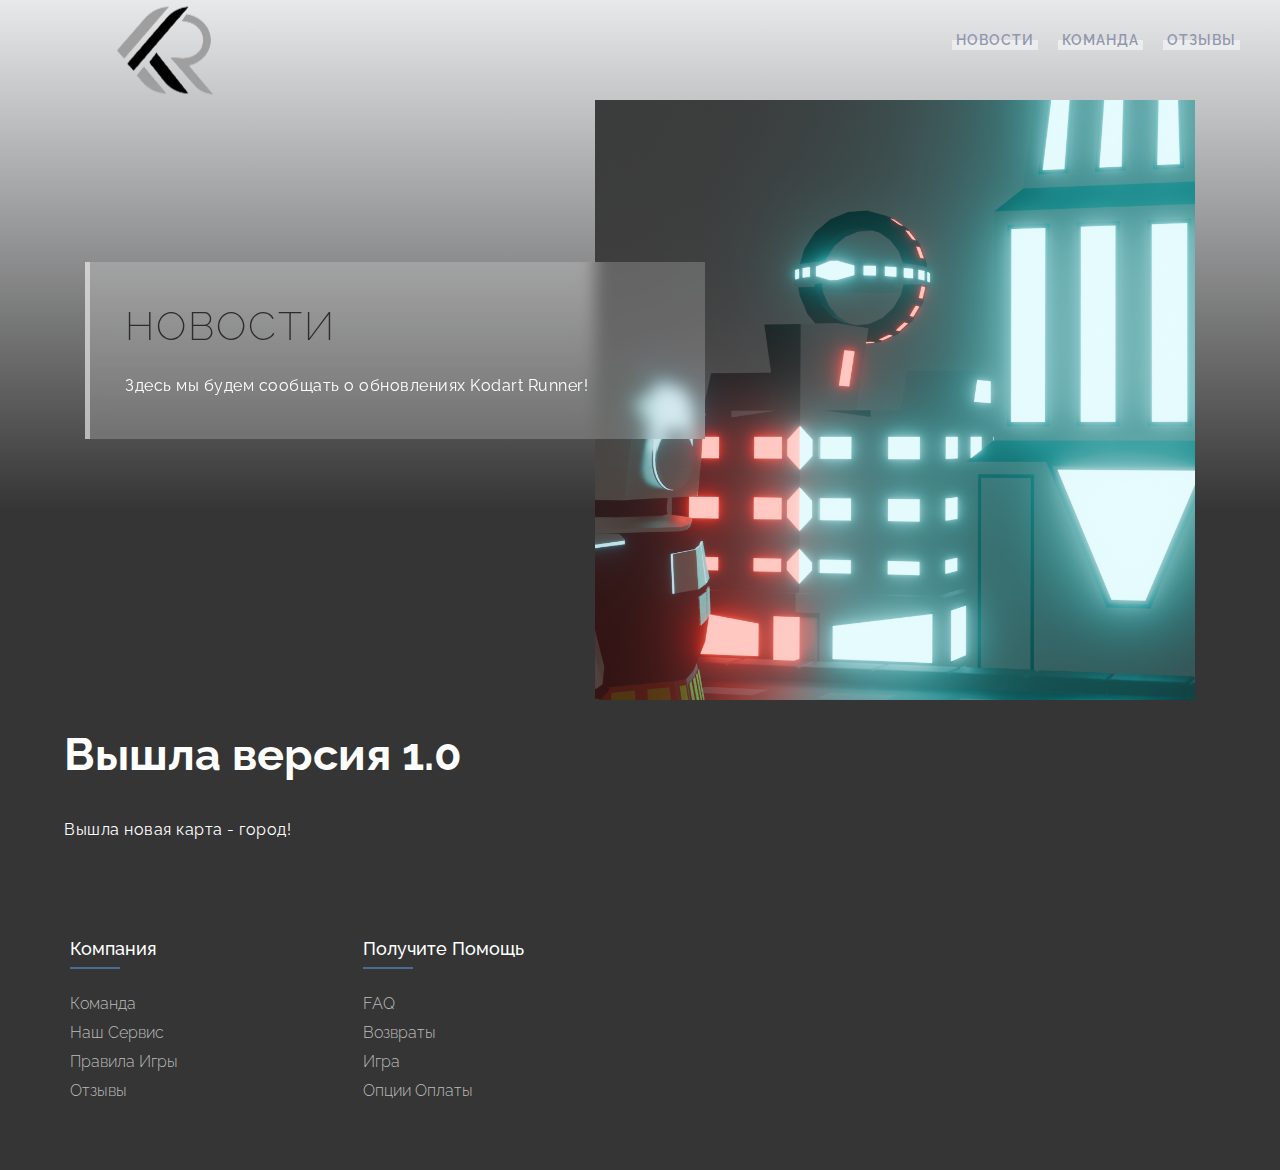
==== news.html @ 6d803bcb "Add files via upload" ====
<!DOCTYPE html>
<html lang="en">
<head>
    <meta charset="UTF-8">
    <meta name="viewport" content="width=device-width, initial-scale=1.0">
    <title>Kodart Runner - best runner game</title>
    <link rel="stylesheet" href="style.css">
</head>
<body>
 
 <nav class="mainNav">
    <div class="mainNav__logo">
      <a href="index.html">
         <img src="images/logo.png" class="kr-logo">
     </a>
    </div>
    <div class="mainNav__links">
       <a href="news.html" class="mainNav__link">Новости</a>
       <a href="team.html" class="mainNav__link">Команда</a>
       <a href="rates.html" class="mainNav__link">Отзывы</a>
    </div>
 </nav>
 <header class="mainHeading">
    <div class="mainHeading__content">
       <article class="mainHeading__text">
          <h2 class="mainHeading__title">Новости</h2>
          <p class="mainHeading__description">
            Здесь мы будем сообщать о обновлениях Kodart Runner!
          </p>
       </article>
 
       <figure class="mainHeading__image">
          <img
             src="images/for_catrin.png"
          />
       </figure>
    </div>
 </header>
 <main>
   <article class="game">
      <h2>Вышла версия 1.0</h2>
      <p>Вышла новая карта - город!</p>
   </article>
 </main>
 <footer class="footer">
    <div class="container">
        <div class="row">
            <div class="footer-col">
                <h4>Компания</h4>
                <ul>
                    <li><a href="#">команда</a></li>
                    <li><a href="#">наш сервис</a></li>
                    <li><a href="#">правила игры</a></li>
                    <li><a href="#">отзывы</a></li>
                </ul>
            </div>
            <div class="footer-col">
                <h4>Получите помощь</h4>
                <ul>
                    <li><a href="#">FAQ</a></li>
                    <li><a href="#">возвраты</a></li>
                    <li><a href="#">игра</a></li>
                    <li><a href="#">опции оплаты</a></li>
                </ul>
            </div>
        </div>
    </div>
</footer>
</body>
</html>
---- style.css ----
@import url("https://fonts.googleapis.com/css?family=Raleway:100,200,300,400,500,600,700,800,900&display=swap");
 * {
	 margin: 0;
	 padding: 0;
	 list-style: none;
	 border: 0;
	 outline: 0;
	 -webkit-tap-highlight-color: transparent;
	 text-decoration: none;
	 color: inherit;
	 box-sizing: border-box;
    
}
 *:focus {
	 outline: 0;
}
 body {
	 font-family: "Raleway", sans-serif;
}
 .mainNav {
	 width: 100%;
	 height: 80px;
	 position: absolute;
	 z-index: 1;
	 display: flex;
	 justify-content: space-between;
	 align-items: center;
	 color: #9197ae;
	 text-transform: uppercase;
	 padding: 0 40px;
}
 @media screen and (max-width: 799px) {
	 .mainNav {
		 padding: 0 20px;
	}
}
 .kr-logo {
	width: 50%;
	padding-top: 5%;
 }
 .mainNav__links {
	 display: flex;
}
 @media screen and (max-width: 799px) {
	 .mainNav__links {
		 display: none;
	}
}
 .mainNav__link {
	 letter-spacing: 1px;
	 font-size: 14px;
	 margin-left: 20px;
	 font-weight: 600;
	 box-shadow: inset 0px -10px 0px rgba(255, 255, 255, 0.5);
	 transition: all 0.4s ease, transform 0.2s ease;
	 padding: 2px 4px;
	 transform: translateY(0px);
}
 .mainNav__link:hover {
	 transform: translateY(-5px);
	 box-shadow: inset 0px -20px 0px white;
}

 .mainHeading {
	 width: 100%;
	 height: 100%;
	 position: relative;
	 padding: 0 40px;
	 background-image: linear-gradient(to top, #353535 15%, #e8e9eb 100%);
}
 @media screen and (max-width: 799px) {
	 .mainHeading {
		 padding: 0 20px;
	}
}
 .mainHeading__content {
	 max-width: 1110px;
	 min-height: 600px;
	 left: 50%;
	 transform: translateX(-50%);
	 display: flex;
	 justify-content: space-between;
	 align-items: center;
	 position: relative;
}
 @media screen and (max-width: 799px) {
	 .mainHeading__content {
		 min-height: 500px;
	}
}
 .mainHeading__text {
	 z-index: 1;
	 color: #2c2c2c;
	 background-color: rgba(255, 255, 255, 0.2);
	 padding: 40px;
	 max-width: 620px;
	 margin-top: 100px;
	 width: 70%;
	 backdrop-filter: blur(8px);
	 animation: text 0.8s 0.6s ease backwards;
	 position: relative;
}
 .mainHeading__text:before {
	 content: "";
	 position: absolute;
	 width: 5px;
	 height: 100%;
	 background-color: rgba(255, 255, 255, 0.5);
	 top: 0;
	 left: 0;
	 animation: line 0.8s 0.6s ease backwards;
}
 @keyframes line {
	 0% {
		 right: 0;
		 width: 100%;
		 opacity: 0;
	}
}
 @media screen and (max-width: 799px) {
	 .mainHeading__text {
		 padding: 20px;
		 margin: 90px 0 40px 0;
	}
}
 @keyframes text {
	 0% {
		 opacity: 0;
		 transform: translateX(200px);
	}
}
 .mainHeading__preTitle {
	 text-transform: uppercase;
	 font-weight: 600;
	 letter-spacing: 2px;
	 margin-bottom: 16px;
	 color: #637498;
}
 .mainHeading__title {
	 text-transform: uppercase;
	 font-weight: 200;
	 letter-spacing: 2px;
	 margin-bottom: 24px;
	 font-size: 40px;
	 color: #2c2c2c;
}
 @media screen and (max-width: 799px) {
	 .mainHeading__title {
		 margin-bottom: 16px;
		 font-size: 28px;
	}
}
 .mainHeading__description {
	 letter-spacing: 0.5px;
	 font-size: 16px;
	 line-height: 26px;
    color: white;
}
 @media screen and (max-width: 799px) {
	 .mainHeading__description {
		 font-size: 14px;
	}
}
.mainHeading__image {
	right: 0;
	max-width: 600px;
	width: 60%;
	height: 600px;
	transform: translatey(100px);
	position: absolute;
	overflow: hidden;
	animation: image 0.6s 0.2s ease backwards;
}
 @media screen and (max-width: 799px) {
	 .mainHeading__image {
		 height: 480px;
		 width: 70%;
		 transform: translatey(80px);
		 right: -6%;
	}
}
 @keyframes image {
	 0% {
		 opacity: 0;
		 transform: translatey(200px);
	}
}
 .mainHeading__image:before, .mainHeading__image:after {
	 content: "";
	 position: absolute;
	 width: 100%;
	 height: 0%;
	 top: 100%;
	 
	 opacity: 1;
	 left: 0;
}
 .mainHeading__image:before {
	 animation: imageBefore 1s 0.2s ease backwards;
}
 @keyframes imageBefore {
	 0% {
		 height: 100%;
		 top: 0;
	}
}
 .mainHeading__image:after {
	 height: 100%;
	 top: 0;
	 opacity: 0.2;
}
 .mainHeading__image img {
	 height: 100%;
}
 .cta {
	 padding: 16px 32px;
	 color: #D9D9D9;
	 background-color: transparent;
	 border: 1px solid rgba(221, 230, 249, 0.4);
	 font-family: "Raleway", sans-serif;
	 text-transform: uppercase;
	 letter-spacing: 2px;
	 font-weight: 600;
	 margin-top: 32px;
	 cursor: pointer;
	 box-shadow: inset 0px 0px 0px rgba(99, 116, 152, 0.2);
	 transition: all 0.4s ease;
}
 .cta:hover {
	 border: 1px solid rgba(155, 185, 251, 0.1);
	 box-shadow: inset 0px -80px 0px rgbargba(155, 185, 251, 0.1);
	 transform: translateY(-5px);
}
 @media screen and (max-width: 799px) {
	 .cta {
		 margin-top: 16px;
	}
}

.game {
	padding-top: 10%;
	padding-left: 5%;
	background-color: #353535;
}

.game h2 {
	color: white;
	font-size: 45px;
	padding-bottom: 3%;
}

.game p {
	letter-spacing: 0.5px;
	 font-size: 16px;
	 line-height: 26px;
    color: white;
	padding-bottom: 2%;
}


/* CSS */
.button-48 {
  appearance: none;
  background-color: #FFFFFF;
  border-width: 0;
  box-sizing: border-box;
  color: #000000;
  cursor: pointer;
  display: inline-block;
  font-family: Clarkson,Helvetica,sans-serif;
  font-size: 14px;
  font-weight: 500;
  letter-spacing: 0;
  line-height: 1em;
  margin: 0;
  opacity: 1;
  outline: 0;
  padding: 1.5em 2.2em;
  position: relative;
  text-align: center;
  text-decoration: none;
  text-rendering: geometricprecision;
  text-transform: uppercase;
  transition: opacity 300ms cubic-bezier(.694, 0, 0.335, 1),background-color 100ms cubic-bezier(.694, 0, 0.335, 1),color 100ms cubic-bezier(.694, 0, 0.335, 1);
  user-select: none;
  -webkit-user-select: none;
  touch-action: manipulation;
  vertical-align: baseline;
  white-space: nowrap;
  margin-left: 22%;
}

.button-48:before {
  animation: opacityFallbackOut .5s step-end forwards;
  backface-visibility: hidden;
  background-color: #EBEBEB;
  clip-path: polygon(-1% 0, 0 0, -25% 100%, -1% 100%);
  content: "";
  height: 100%;
  left: 0;
  position: absolute;
  top: 0;
  transform: translateZ(0);
  transition: clip-path .5s cubic-bezier(.165, 0.84, 0.44, 1), -webkit-clip-path .5s cubic-bezier(.165, 0.84, 0.44, 1);
  width: 100%;
}

.button-48:hover:before {
  animation: opacityFallbackIn 0s step-start forwards;
  clip-path: polygon(0 0, 101% 0, 101% 101%, 0 101%);
}

.button-48:after {
  background-color: #FFFFFF;
}

.button-48 span {
  z-index: 1;
  position: relative;
}


.container{
	max-width: 1170px;
	margin:auto;
}
.row{
	display: flex;
	flex-wrap: wrap;
}
ul{
	list-style: none;
}
.footer{
	background-color: #353535;
    padding: 70px 0;
}
.footer-col{
   width: 25%;
   padding: 0 15px;
}
.footer-col h4{
	font-size: 18px;
	color: #ffffff;
	text-transform: capitalize;
	margin-bottom: 35px;
	font-weight: 500;
	position: relative;
}
.footer-col h4::before{
	content: '';
	position: absolute;
	left:0;
	bottom: -10px;
	background-color: #4b6d94;
	height: 2px;
	box-sizing: border-box;
	width: 50px;
}
.footer-col ul li:not(:last-child){
	margin-bottom: 10px;
}
.footer-col ul li a{
	font-size: 16px;
	text-transform: capitalize;
	color: #ffffff;
	text-decoration: none;
	font-weight: 300;
	color: #bbbbbb;
	display: block;
	transition: all 0.3s ease;
}
.footer-col ul li a:hover{
	color: #ffffff;
	padding-left: 8px;
}


/*responsive*/
@media(max-width: 767px){
  .footer-col{
    width: 50%;
    margin-bottom: 30px;
}
}
@media(max-width: 574px){
  .footer-col{
    width: 100%;
}
}
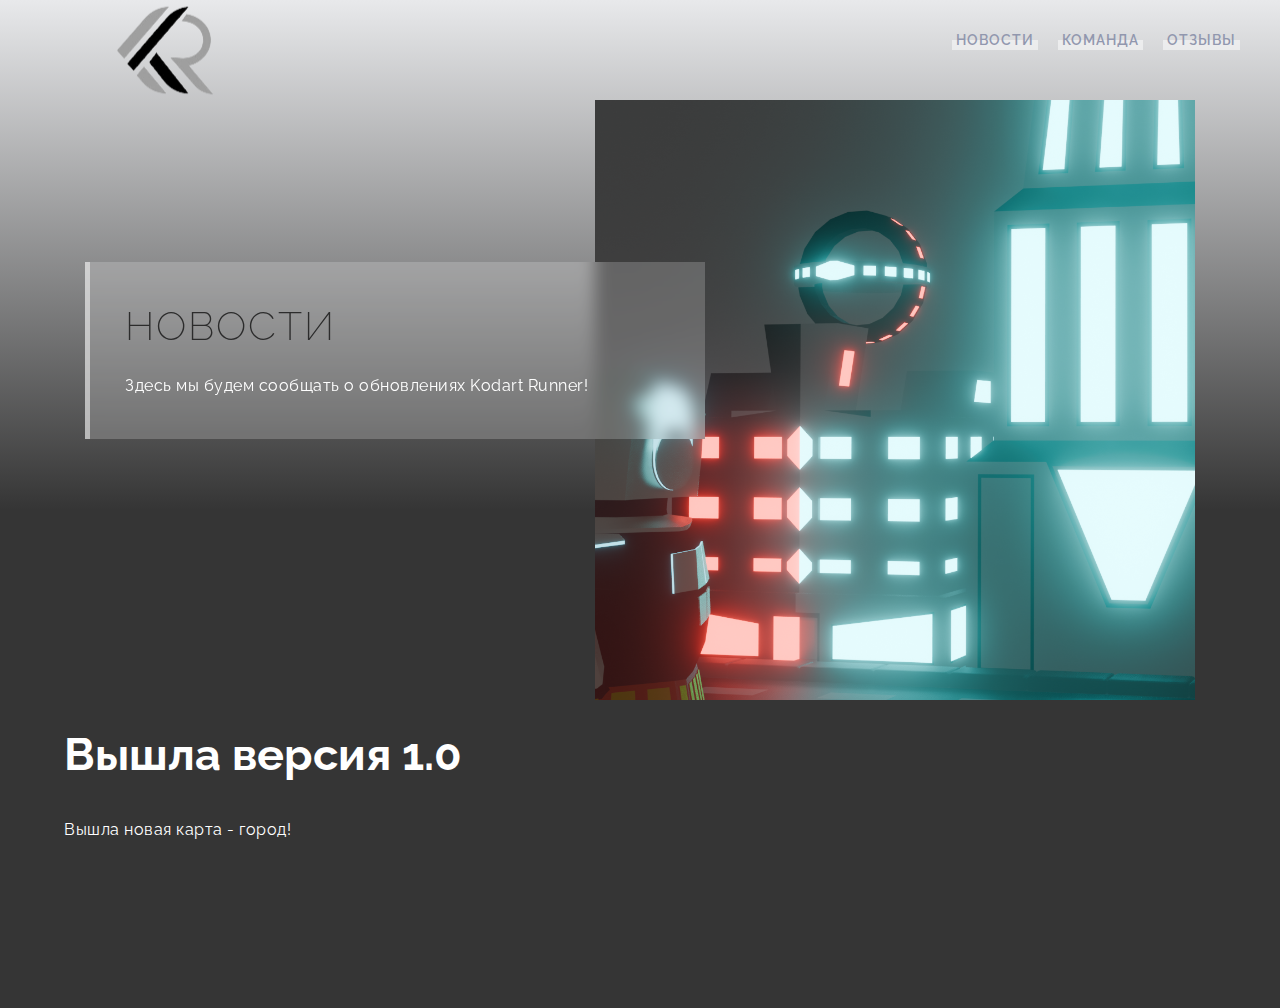
==== commit 30c8f336: "Update news.html" ====
--- a/news.html
+++ b/news.html
@@ -45,26 +45,9 @@
  <footer class="footer">
     <div class="container">
         <div class="row">
-            <div class="footer-col">
-                <h4>Компания</h4>
-                <ul>
-                    <li><a href="#">команда</a></li>
-                    <li><a href="#">наш сервис</a></li>
-                    <li><a href="#">правила игры</a></li>
-                    <li><a href="#">отзывы</a></li>
-                </ul>
-            </div>
-            <div class="footer-col">
-                <h4>Получите помощь</h4>
-                <ul>
-                    <li><a href="#">FAQ</a></li>
-                    <li><a href="#">возвраты</a></li>
-                    <li><a href="#">игра</a></li>
-                    <li><a href="#">опции оплаты</a></li>
-                </ul>
-            </div>
+            
         </div>
     </div>
 </footer>
 </body>
-</html>+</html>
